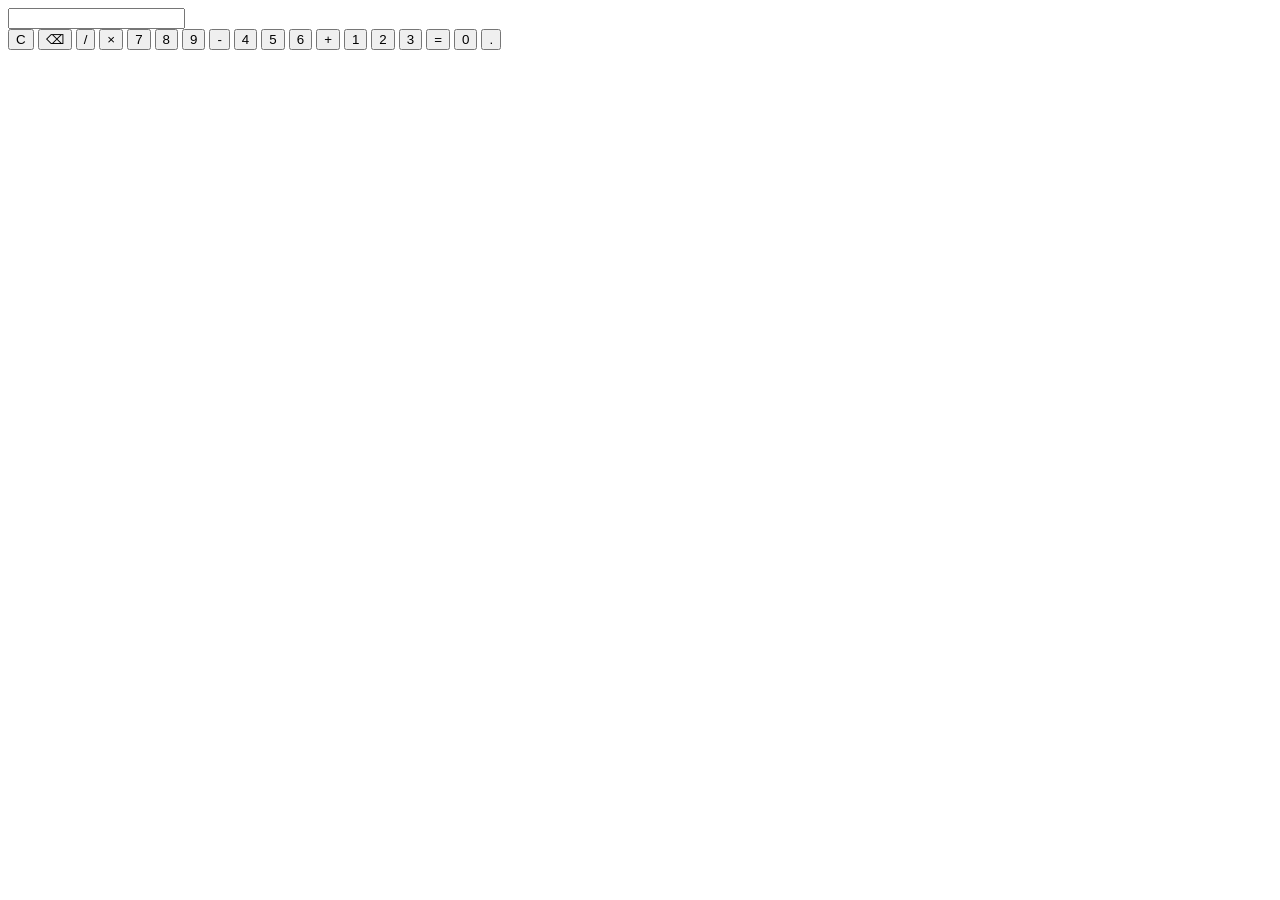
==== Calc.html @ f2dd12e2 "Added my portfolio website" ====
﻿<!DOCTYPE html>
<html>
<head>
    <meta charset="utf-8" />
    <title>Calculator</title>
</head>
<body>
    <!--Bored but i should be studying, so i do this instead-->
    <!--Project 1-->
    <div class="calculator">
        <div class="display">
            <input type="text" id="result" readonly>
        </div>
        <div class="buttons">
            <button onclick="clearDisplay()">C</button>
            <button onclick="deleteLast()">⌫</button>
            <button onclick="appendToDisplay('/')">/</button>
            <button onclick="appendToDisplay('*')">×</button>

            <button onclick="appendToDisplay('7')">7</button>
            <button onclick="appendToDisplay('8')">8</button>
            <button onclick="appendToDisplay('9')">9</button>
            <button onclick="appendToDisplay('-')">-</button>

            <button onclick="appendToDisplay('4')">4</button>
            <button onclick="appendToDisplay('5')">5</button>
            <button onclick="appendToDisplay('6')">6</button>
            <button onclick="appendToDisplay('+')">+</button>

            <button onclick="appendToDisplay('1')">1</button>
            <button onclick="appendToDisplay('2')">2</button>
            <button onclick="appendToDisplay('3')">3</button>
            <button onclick="calculate()" class="equals">=</button>

            <button onclick="appendToDisplay('0')" class="zero">0</button>
            <button onclick="appendToDisplay('.')">.</button>
        </div>
    </div>

    <script>
        // Calculator functionality
        function appendToDisplay(value) {
            const display = document.getElementById('result');
            display.value += value;
        }

        function clearDisplay() {
            document.getElementById('result').value = '';
        }

        function deleteLast() {
            const display = document.getElementById('result');
            display.value = display.value.slice(0, -1);
        }

        function calculate() {
            const display = document.getElementById('result');
            try {
                // Replace × with * for calculation
                let expression = display.value.replace(/×/g, '*');
                // Basic security - only allow numbers and operators
                if (/^[0-9+\-*/.() ]+$/.test(expression)) {
                    display.value = eval(expression);
                } else {
                    display.value = 'Eh!😒';
                }
            } catch (error) {
                display.value = 'Eh!😒';
            }
        }

        // Keyboard support
        document.addEventListener('keydown', function (event) {
            const key = event.key;
            const display = document.getElementById('result');

            if (key >= '0' && key <= '9' || key === '.') {
                appendToDisplay(key);
            } else if (key === '+' || key === '-' || key === '*') {
                appendToDisplay(key);
            } else if (key === '/') {
                event.preventDefault(); // Prevent browser search
                appendToDisplay('/');
            } else if (key === 'Enter' || key === '=') {
                event.preventDefault();
                calculate();
            } else if (key === 'Escape' || key === 'Delete') {
                clearDisplay();
            } else if (key === 'Backspace') {
                deleteLast();
            }
        });
    </script>
</body>
</html>
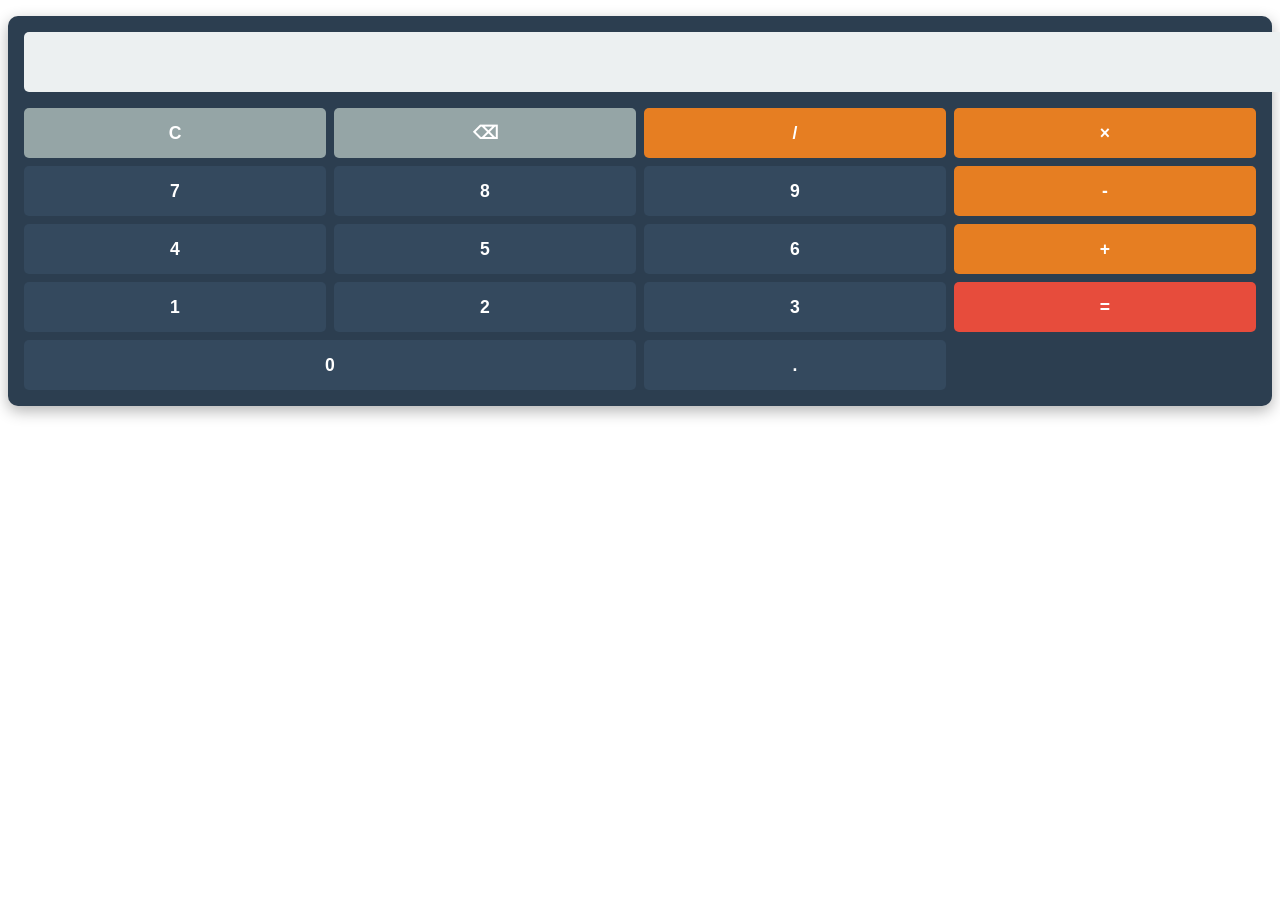
==== commit b73f9a1d: "updated the portfolio" ====
--- a/Calc.html
+++ b/Calc.html
@@ -3,6 +3,7 @@
 <head>
     <meta charset="utf-8" />
     <title>Calculator</title>
+    <link href="CalcStyle.css" rel="stylesheet" />
 </head>
 <body>
     <!--Bored but i should be studying, so i do this instead-->
--- a/CalcStyle.css
+++ b/CalcStyle.css
@@ -0,0 +1,90 @@
+﻿/* === CALCULATOR STYLES === */
+.calculator {
+    background: #2c3e50;
+    border-radius: 10px;
+    padding: 1rem;
+    margin-top: 1rem;
+    box-shadow: 0 5px 15px rgba(0,0,0,0.3);
+}
+
+    .calculator .display {
+        margin-bottom: 1rem;
+    }
+
+    .calculator #result {
+        width: 100%;
+        height: 60px;
+        font-size: 1.5rem;
+        text-align: right;
+        padding: 0 1rem;
+        border: none;
+        border-radius: 5px;
+        background: #ecf0f1;
+    }
+
+    .calculator .buttons {
+        display: grid;
+        grid-template-columns: repeat(4, 1fr);
+        gap: 0.5rem;
+    }
+
+    .calculator button {
+        height: 50px;
+        border: none;
+        border-radius: 5px;
+        font-size: 1.1rem;
+        font-weight: bold;
+        cursor: pointer;
+        transition: all 0.2s ease;
+        background: #34495e;
+        color: white;
+    }
+
+        .calculator button:hover {
+            background: #3498db;
+            transform: scale(1.05);
+        }
+
+        .calculator button:active {
+            transform: scale(0.95);
+        }
+
+    .calculator .equals {
+        background: #e74c3c;
+        grid-row: span 2;
+    }
+
+    .calculator .zero {
+        grid-column: span 2;
+    }
+
+    /* Operator buttons */
+    .calculator button:not(.equals):nth-child(3),
+    .calculator button:not(.equals):nth-child(4),
+    .calculator button:not(.equals):nth-child(8),
+    .calculator button:not(.equals):nth-child(12) {
+        background: #e67e22;
+    }
+
+    /* Clear and delete buttons */
+    .calculator button:nth-child(1),
+    .calculator button:nth-child(2) {
+        background: #95a5a6;
+    }
+
+/* Mobile responsive for calculator */
+@media (max-width: 768px) {
+    .calculator {
+        padding: 0.5rem;
+    }
+
+        .calculator #result {
+            height: 50px;
+            font-size: 1.2rem;
+        }
+
+        .calculator button {
+            height: 45px;
+            font-size: 1rem;
+        }
+}
